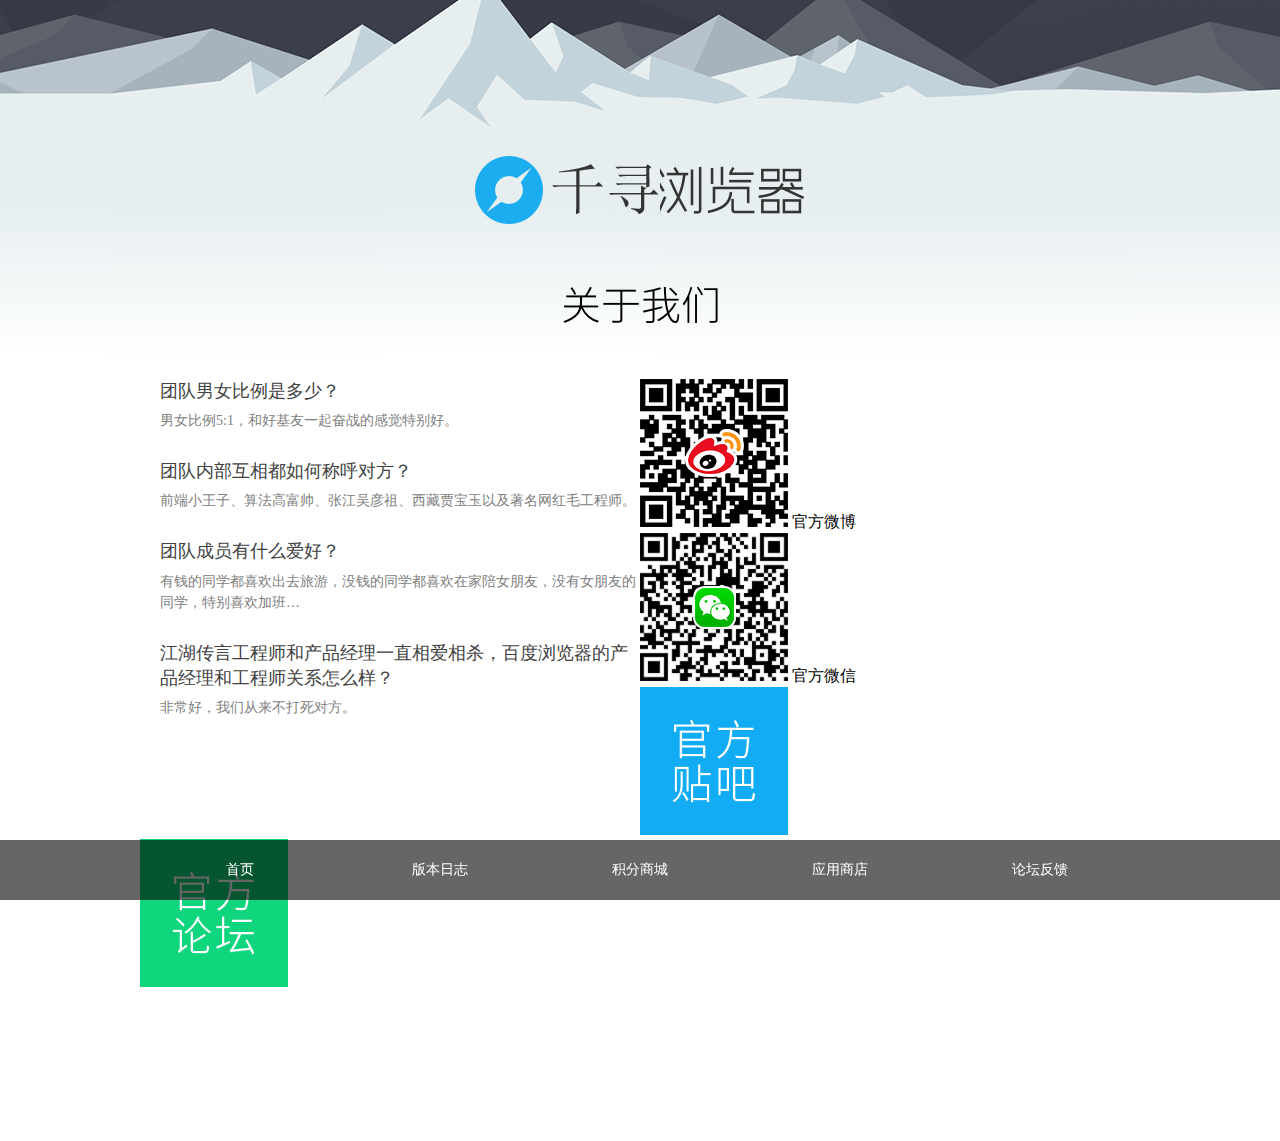
==== aboutUs.html @ f5046fd3 "screen1-4 animation finished" ====
<!DOCTYPE html>
<html lang="en">

<head>
    <meta charset="UTF-8">
    <meta name="viewport" content="width=device-width, initial-scale=1.0">
    <meta http-equiv="X-UA-Compatible" content="ie=edge">
    <title>AboutUs</title>

    <link rel="stylesheet" href="css/aboutUs.css">

</head>

<body>
    <div class="container">
        <h1 class="logo"></h1>
        <h2 class="title"></h2>
        <div class="text">
            <dl>
                <dt>团队男女比例是多少？</dt>
                <dd>男女比例5:1，和好基友一起奋战的感觉特别好。</dd>
                <dt>团队内部互相都如何称呼对方？</dt>
                <dd>前端小王子、算法高富帅、张江吴彦祖、西藏贾宝玉以及著名网红毛工程师。</dd>
                <dt>团队成员有什么爱好？</dt>
                <dd>有钱的同学都喜欢出去旅游，没钱的同学都喜欢在家陪女朋友，没有女朋友的同学，特别喜欢加班…</dd>
                <dt>江湖传言工程师和产品经理一直相爱相杀，百度浏览器的产品经理和工程师关系怎么样？</dt>
                <dd>非常好，我们从来不打死对方。</dd>
            </dl>
            <ul>
                <li>
                    <img src="images/icon-weibo.png" alt="">
                    <span>官方微博</span>
                </li>
                <li>
                    <img src="images/icon-weixin.png" alt="">
                    <span>官方微信</span>
                </li>
                <li>
                    <img src="images/icon-tie.png" alt="">

                </li>
                <li>
                    <img src="images/icon-lun.png" alt="">

                </li>
            </ul>
        </div>
    </div>
    <footer class="nav">
        <ul>
            <li>
                <a href="index.html" class="one" target="_blank">首页</a>
            </li>
            <li>
                <a href="version.html" class="two" target="_blank">版本日志</a>
            </li>
            <li>
                <a href="integral.html" class="three" target="_blank">积分商城</a>
            </li>
            <li>
                <a href="https://chajian.baidu.com/2015/#home" class="four">应用商店</a>
            </li>
            <li>
                <a href="http://bbs.liulanqi.baidu.com/portal.php?gw=11" class="five">论坛反馈</a>
            </li>
        </ul>
    </footer>
</body>

</html>
---- css/aboutUs.css ----
*{
    margin: 0;
    padding: 0;
    border: 0;
    list-style: none;
}
body{
    background:url(../images/bg_all.png) no-repeat top center;
}

/*Container*/
.container{    
    width: 1000px;
    margin: 0 auto;
    padding: 156px 0 150px;
    overflow: hidden;
}

/* Elements */
.logo{    
    width: 330px;
    height: 70px;
    margin: 0 auto 60px;
	background: url(../images/alogo.png) no-repeat 0px -112px ;
}
.title{
	width: 155px;
	    height: 38px;
    margin: 0 auto 55px;
    overflow: hidden;
    text-indent: -999px;
    background: url(../images/alogo.png) no-repeat -175px -183px ;

}


.text dl{
    width: 480px;
    padding-left: 20px;
    float: left;
}
.text dt{
    margin-bottom: 6px;
    font-size: 18px;
    line-height: 1.4;
    color: #414141;
}
.text dd{
    margin-bottom: 28px;
font-size: 14px;
line-height: 1.5;
color: #808080;
}
.text img{
width: 148px;
}



/* nav */
.nav {
    position: fixed;
    width: 100%;
    height: 60px;
    bottom: 0;
    left: 0;
    z-index: 5;
    background: rgba(0, 0, 0, 0.6)
}

.nav ul {
    width: 1000px;
    margin: 0 auto;
    overflow: hidden;
    list-style: none;
}

.nav ul li {
    float: left;
    width: 200px;
    height: 60px;
    line-height: 60px;
    text-align: center;
}

.nav a {
    display: block;
    width: 200px;
    height: 60px;
    transition: background 0.8s;
    font-size: 14px;
    color: white;
    text-decoration: none;
}

.nav a.one:hover {
    background: #228bd6;
}

.nav a.two:hover {
    background: #c33;
}

.nav a.three:hover {
    background: #3aa624;
}

.nav a.four:hover {
    background: #c145cc;
}

.nav a.five:hover {
    background: #f2ca00;
}
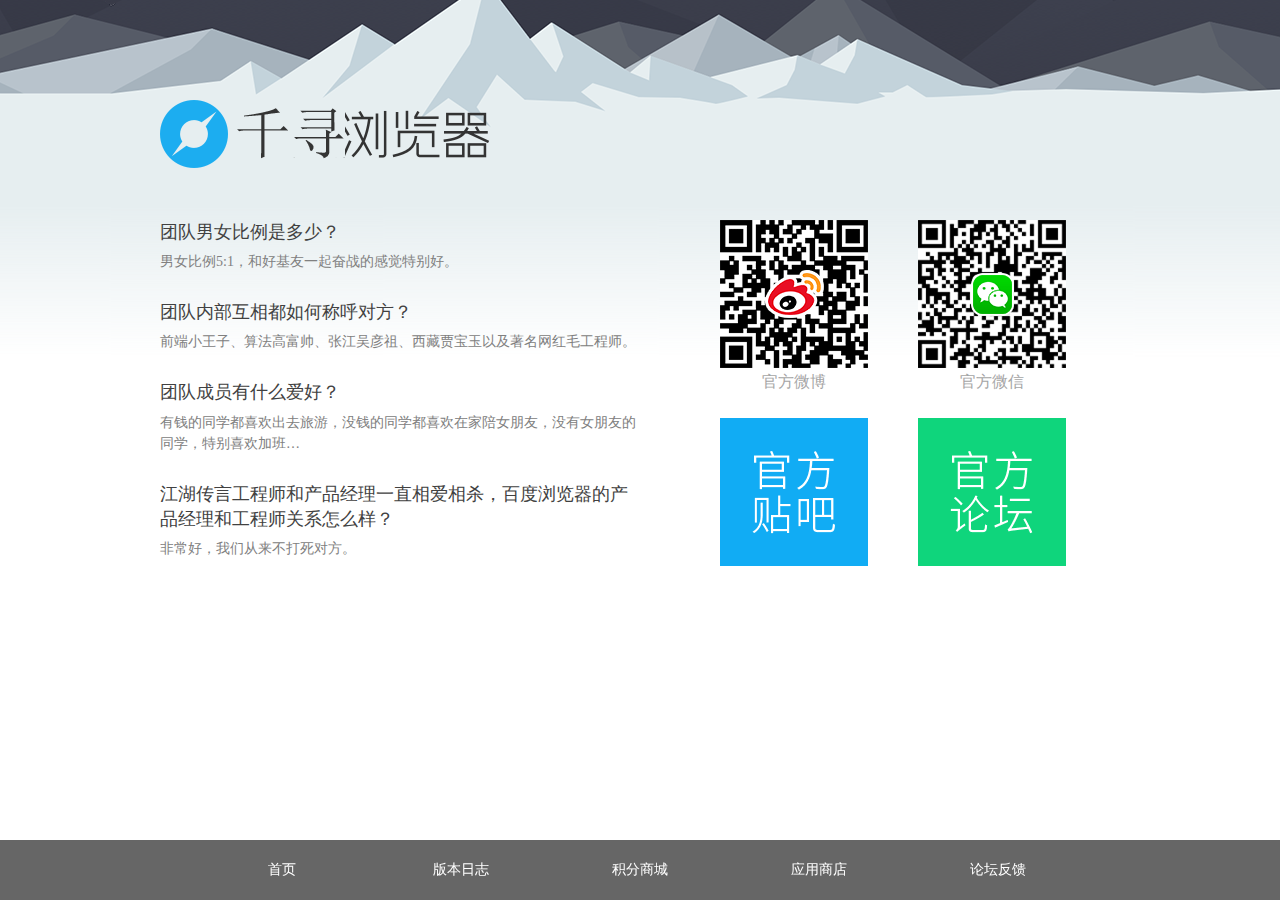
==== commit 6b9f356d: "Update AboutUs.html" ====
--- a/aboutUs.html
+++ b/aboutUs.html
@@ -14,7 +14,7 @@
 <body>
     <div class="container">
         <h1 class="logo"></h1>
-        <h2 class="title"></h2>
+        <!-- <h2 class="title"></h2> -->
         <div class="text">
             <dl>
                 <dt>团队男女比例是多少？</dt>
--- a/css/aboutUs.css
+++ b/css/aboutUs.css
@@ -1,91 +1,120 @@
-*{
+* {
     margin: 0;
     padding: 0;
     border: 0;
     list-style: none;
 }
-body{
-    background:url(../images/bg_all.png) no-repeat top center;
+
+body {
+    background: url(../images/bg_all.png) no-repeat top center;
 }
 
 /*Container*/
-.container{    
+
+.container {
     width: 1000px;
     margin: 0 auto;
-    padding: 156px 0 150px;
+    padding-top: 100px;
+    padding-bottom: 50px;
     overflow: hidden;
 }
 
 /* Elements */
-.logo{    
+
+.logo {
+    
     width: 330px;
     height: 70px;
-    margin: 0 auto 60px;
-	background: url(../images/alogo.png) no-repeat 0px -112px ;
+    margin: 0 20px 50px;
+    background: url(../images/alogo.png) no-repeat 0px -112px;
 }
-.title{
-	width: 155px;
-	    height: 38px;
-    margin: 0 auto 55px;
+
+/* .title {
+    
+    width: 155px;
+    height: 38px;
+    margin: 0 auto 20px;
     overflow: hidden;
     text-indent: -999px;
-    background: url(../images/alogo.png) no-repeat -175px -183px ;
+    background: url(../images/alogo.png) no-repeat -175px -183px;
+} */
 
-}
-
-
-.text dl{
+.text dl {
     width: 480px;
     padding-left: 20px;
     float: left;
 }
-.text dt{
+
+.text dt {
     margin-bottom: 6px;
     font-size: 18px;
     line-height: 1.4;
     color: #414141;
 }
-.text dd{
+
+.text dd {
     margin-bottom: 28px;
-font-size: 14px;
-line-height: 1.5;
-color: #808080;
-}
-.text img{
-width: 148px;
+    font-size: 14px;
+    line-height: 1.5;
+    color: #808080;
 }
 
+.text img {
+    width: 148px;
+}
 
+.text ul {
+    width: 400px;
+    padding-right: 20px;
+    float: right;
+}
+
+.text li {
+    width: 148px;
+    float: left;
+    margin-right: 50px;
+    margin-bottom: 25px;
+}
+
+.text span {
+    display: block;
+    font-size: 16px;
+    text-align: center;
+    color: #a5a5a5;
+}
 
 /* nav */
+
 .nav {
     position: fixed;
     width: 100%;
     height: 60px;
     bottom: 0;
     left: 0;
-    z-index: 5;
+    z-index: 1;
     background: rgba(0, 0, 0, 0.6)
 }
 
 .nav ul {
-    width: 1000px;
+    padding: 0;
+    width: 70%;
+    height: 60px;
     margin: 0 auto;
-    overflow: hidden;
     list-style: none;
 }
 
 .nav ul li {
     float: left;
-    width: 200px;
+    width: 20%;
     height: 60px;
     line-height: 60px;
     text-align: center;
+    margin: 0 auto;
 }
 
 .nav a {
     display: block;
-    width: 200px;
+    width: 100%;
     height: 60px;
     transition: background 0.8s;
     font-size: 14px;
